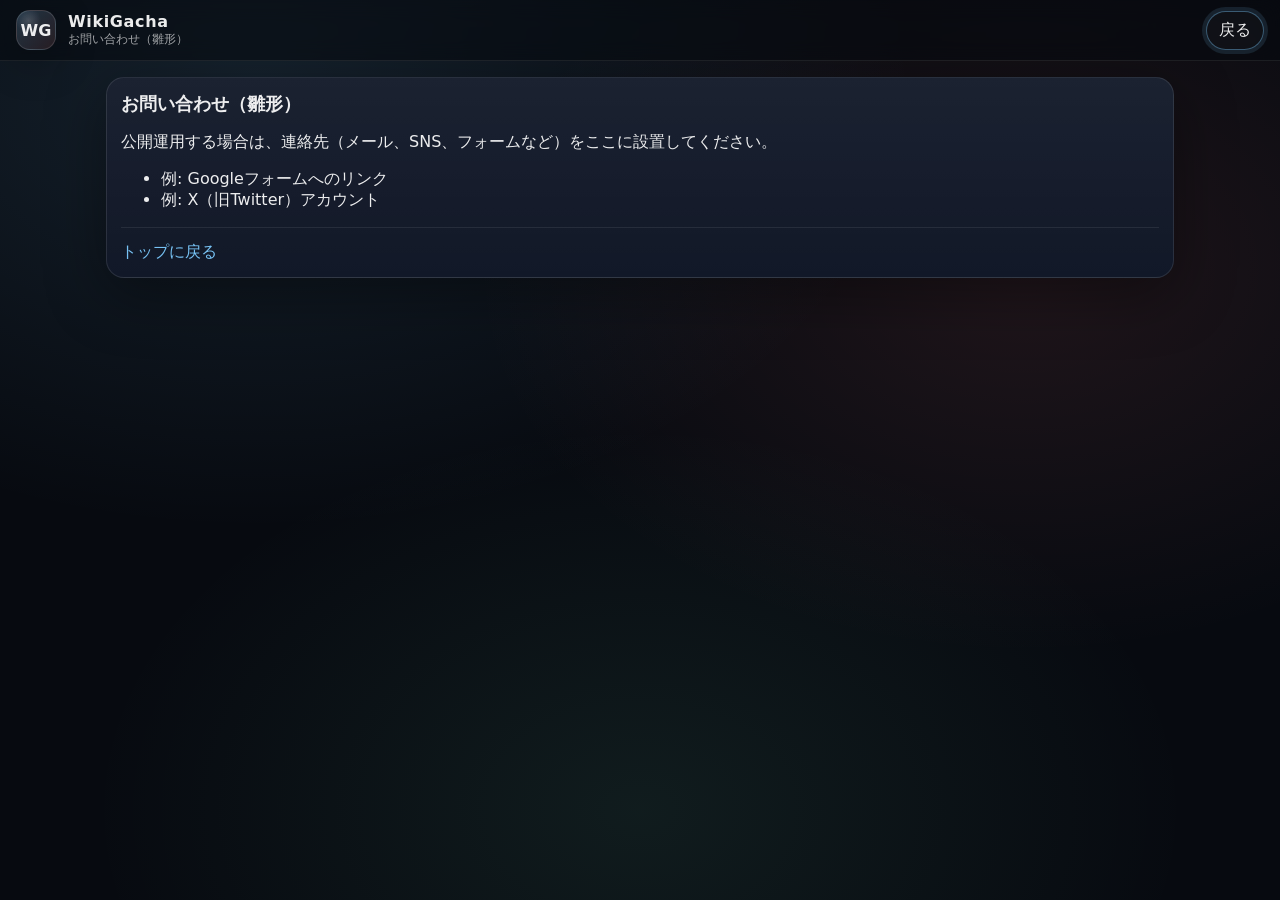
==== contact.html @ b4442e80 "Add files via upload" ====
<!doctype html>
<html lang="ja">
<head>
  <meta charset="utf-8" />
  <meta name="viewport" content="width=device-width, initial-scale=1" />
  <title>お問い合わせ（雛形） | WikiGacha</title>
  <link rel="stylesheet" href="styles.css" />
</head>
<body>
  <header class="topbar">
    <div class="brand">
      <div class="brand__mark" aria-hidden="true">WG</div>
      <div class="brand__text">
        <div class="brand__title">WikiGacha</div>
        <div class="brand__sub">お問い合わせ（雛形）</div>
      </div>
    </div>
    <nav class="tabs">
      <a class="tab is-active" href="index.html">戻る</a>
    </nav>
  </header>

  <main class="wrap">
    <section class="card">
      <h2>お問い合わせ（雛形）</h2>
      <p>公開運用する場合は、連絡先（メール、SNS、フォームなど）をここに設置してください。</p>
      <ul>
        <li>例: Googleフォームへのリンク</li>
        <li>例: X（旧Twitter）アカウント</li>
      </ul>
      <hr class="sep" />
      <a href="index.html">トップに戻る</a>
    </section>
  </main>
</body>
</html>
---- styles.css ----
/* WikiGacha sample — original implementation
   Design goal: lightweight, GitHub Pages ready, no external build steps */

:root{
  --bg:#070A10;
  --card:#0F1626;
  --card2:#0C1220;
  --border:rgba(255,255,255,.12);
  --text:rgba(255,255,255,.92);
  --muted:rgba(255,255,255,.62);
  --accent:rgba(124,203,255,.95);
  --good:rgba(126, 240, 192, .95);
  --warn:rgba(255, 204, 124, .95);
  --bad:rgba(255, 124, 124, .95);
  --shadow:0 16px 60px rgba(0,0,0,.38);
  --r:18px;
  --mono: ui-monospace, SFMono-Regular, Menlo, Monaco, Consolas, "Liberation Mono", "Courier New", monospace;
}

*{box-sizing:border-box}
html,body{height:100%}
body{
  margin:0;
  font-family: system-ui, -apple-system, Segoe UI, Roboto, Helvetica, Arial, "Noto Sans JP", "Hiragino Kaku Gothic ProN", Meiryo, sans-serif;
  color:var(--text);
  background:
    radial-gradient(1200px 800px at 20% 10%, rgba(124,203,255,.12), transparent 55%),
    radial-gradient(1000px 700px at 80% 30%, rgba(255,124,124,.10), transparent 55%),
    radial-gradient(1000px 700px at 50% 90%, rgba(126,240,192,.08), transparent 55%),
    var(--bg);
}

a{color:var(--accent); text-decoration:none}
a:hover{text-decoration:underline}

.wrap{max-width:1100px; margin:0 auto; padding:16px 16px 40px}
.topbar{
  position:sticky; top:0; z-index:10;
  display:flex; gap:14px; align-items:center; justify-content:space-between;
  padding:10px 16px;
  backdrop-filter: blur(10px);
  background: rgba(7,10,16,.55);
  border-bottom: 1px solid rgba(255,255,255,.08);
}

.brand{display:flex; gap:12px; align-items:center; min-width:280px}
.brand__mark{
  width:40px; height:40px; border-radius:14px;
  display:grid; place-items:center;
  font-weight:800;
  border:1px solid rgba(255,255,255,.14);
  background:
    radial-gradient(60% 60% at 30% 25%, rgba(255,255,255,.16), transparent 55%),
    linear-gradient(135deg, rgba(124,203,255,.20), rgba(255,124,124,.12));
  box-shadow: 0 12px 40px rgba(0,0,0,.28);
}
.brand__title{font-weight:800; letter-spacing:.04em}
.brand__sub{font-size:12px; color:var(--muted)}

.tabs{display:flex; gap:8px; flex-wrap:wrap}
.tab{
  appearance:none; border:1px solid rgba(255,255,255,.14);
  background: rgba(255,255,255,.03);
  color:var(--text);
  padding:8px 12px;
  border-radius:999px;
  cursor:pointer;
}
.tab.is-active{
  border-color: rgba(124,203,255,.40);
  box-shadow: 0 0 0 4px rgba(124,203,255,.12);
}

.grid2{display:grid; grid-template-columns: 1fr 1fr; gap:14px}
@media (max-width: 860px){ .grid2{grid-template-columns:1fr} .brand{min-width:unset} }

.card{
  background: linear-gradient(180deg, rgba(255,255,255,.05), transparent 120%), var(--card);
  border:1px solid rgba(255,255,255,.10);
  border-radius: var(--r);
  box-shadow: var(--shadow);
  padding:14px;
}

h2,h3{margin:0 0 10px}
h2{font-size:18px}
h3{font-size:15px; color:rgba(255,255,255,.86)}
.small{font-size:12px}
.muted{color:var(--muted)}
.sep{border:0; border-top:1px solid rgba(255,255,255,.08); margin:14px 0}

.row{display:flex; gap:10px; flex-wrap:wrap; align-items:center}
.row--between{justify-content:space-between}

.btn{
  border:1px solid rgba(255,255,255,.14);
  background: rgba(255,255,255,.03);
  color:var(--text);
  padding:10px 12px;
  border-radius: 14px;
  cursor:pointer;
}
.btn:disabled{opacity:.45; cursor:not-allowed}
.btn--primary{
  border-color: rgba(124,203,255,.35);
  box-shadow: 0 0 0 4px rgba(124,203,255,.12);
}

.input,.select{
  border:1px solid rgba(255,255,255,.14);
  background: rgba(255,255,255,.03);
  color:var(--text);
  padding:10px 12px;
  border-radius:14px;
}
.select{padding-right:34px}

.meter{padding:10px 12px; border:1px solid rgba(255,255,255,.10); border-radius:14px; background: var(--card2)}
.meter__row{display:flex; justify-content:space-between; gap:10px; align-items:baseline}
.meter__value{font-weight:800; font-family: var(--mono)}
.meter__sub{font-size:12px; color:var(--muted)}
.meter__bar{height:10px; border-radius:999px; background: rgba(255,255,255,.06); margin-top:10px; overflow:hidden}
.meter__fill{height:100%; background: rgba(124,203,255,.55)}

.meter--minor{margin-top:10px}

.packArea{display:grid; place-items:center; padding:16px 0}
.pack{
  width:min(360px, 100%);
  height:220px;
  border-radius: 22px;
  border:1px solid rgba(255,255,255,.14);
  background:
    radial-gradient(100% 80% at 30% 10%, rgba(255,255,255,.10), transparent 60%),
    linear-gradient(135deg, rgba(124,203,255,.18), rgba(255,124,124,.10)),
    rgba(255,255,255,.03);
  box-shadow: 0 18px 70px rgba(0,0,0,.40);
  position:relative;
  cursor:pointer;
  overflow:hidden;
  display:grid;
  place-items:center;
}
.pack__label{
  font-weight:800;
  font-family: var(--mono);
  letter-spacing:.06em;
  padding:10px 12px;
  border-radius: 999px;
  background: rgba(0,0,0,.25);
  border:1px solid rgba(255,255,255,.14);
}
.pack__shine{
  position:absolute; inset:-20%;
  background: linear-gradient(120deg, transparent, rgba(255,255,255,.14), transparent);
  transform: translateX(-35%) rotate(10deg);
  animation: shine 2.8s linear infinite;
}
@keyframes shine{
  0%{transform: translateX(-40%) rotate(10deg)}
  100%{transform: translateX(40%) rotate(10deg)}
}
.pack__art{
  position:absolute; bottom:-30px; right:-30px;
  width:220px; height:220px; border-radius:50%;
  background: radial-gradient(circle at 30% 30%, rgba(255,255,255,.12), transparent 60%);
  filter: blur(0.2px);
}
.pack:active{transform: translateY(1px)}

.missions{list-style:none; padding:0; margin:0; display:grid; gap:8px}
.mission{
  display:flex; justify-content:space-between; gap:10px; align-items:center;
  padding:10px 12px;
  border:1px solid rgba(255,255,255,.10);
  border-radius:14px;
  background: rgba(255,255,255,.02);
}
.mission__name{font-size:13px}
.mission__meta{display:flex; gap:10px; align-items:center; font-family: var(--mono); font-size:12px}
.badge{
  padding:4px 8px; border-radius:999px; border:1px solid rgba(255,255,255,.14);
  background: rgba(255,255,255,.03);
}
.badge.is-done{border-color: rgba(126,240,192,.35); box-shadow: 0 0 0 3px rgba(126,240,192,.10)}
.badge.is-claimable{border-color: rgba(255,204,124,.35); box-shadow: 0 0 0 3px rgba(255,204,124,.10)}
.claimBtn{
  padding:8px 10px; border-radius:12px;
  border:1px solid rgba(255,204,124,.35);
  background: rgba(255,204,124,.10);
  color: var(--text);
  cursor:pointer;
}

.empty{
  padding:14px;
  border-radius:14px;
  border:1px dashed rgba(255,255,255,.16);
  color: var(--muted);
  background: rgba(255,255,255,.02);
}

.zukanGrid{
  display:grid;
  grid-template-columns: repeat(4, minmax(0, 1fr));
  gap:10px;
  margin-top:12px;
}
@media (max-width: 980px){ .zukanGrid{grid-template-columns: repeat(3, 1fr)} }
@media (max-width: 680px){ .zukanGrid{grid-template-columns: repeat(2, 1fr)} }

.cardMini{
  border:1px solid rgba(255,255,255,.10);
  border-radius:16px;
  overflow:hidden;
  background: rgba(255,255,255,.02);
  cursor:pointer;
}
.cardMini__thumb{
  height:86px;
  background:
    radial-gradient(120px 80px at 20% 20%, rgba(255,255,255,.10), transparent 55%),
    linear-gradient(135deg, rgba(124,203,255,.14), rgba(255,124,124,.10));
}
.cardMini__body{padding:10px}
.cardMini__title{font-size:12px; line-height:1.3; max-height: 3.9em; overflow:hidden}
.cardMini__meta{display:flex; justify-content:space-between; margin-top:8px; font-size:11px; color:var(--muted); font-family: var(--mono)}
.rarity{
  font-weight:900;
  letter-spacing:.06em;
}
.r-N{color: rgba(255,255,255,.86)}
.r-R{color: rgba(124,203,255,.95)}
.r-SR{color: rgba(255,204,124,.95)}
.r-SSR{color: rgba(255,124,224,.95)}
.count{opacity:.85}

.deck{
  display:grid;
  grid-template-columns: repeat(3, minmax(0, 1fr));
  gap:10px;
  margin-top:10px;
}
@media (max-width: 860px){ .deck{grid-template-columns:1fr} }

.slot{
  min-height:110px;
  border-radius:16px;
  border:1px dashed rgba(255,255,255,.16);
  background: rgba(255,255,255,.02);
  padding:10px;
}
.slot.is-filled{border-style:solid; background: rgba(255,255,255,.03)}
.slot__title{font-size:12px; font-weight:800}
.slot__meta{font-size:11px; color:var(--muted); font-family: var(--mono); margin-top:8px}

.log{
  height:320px;
  overflow:auto;
  border-radius:16px;
  border:1px solid rgba(255,255,255,.10);
  background: rgba(0,0,0,.22);
  padding:10px;
  font-family: var(--mono);
  font-size:12px;
  line-height:1.5;
}
.log .line{padding:4px 0; border-bottom:1px solid rgba(255,255,255,.06)}
.log .line:last-child{border-bottom:0}
.log .good{color:var(--good)}
.log .warn{color:var(--warn)}
.log .bad{color:var(--bad)}

.footer{
  margin-top:14px;
  padding:14px 6px 0;
  color:var(--muted);
}
.links{display:flex; gap:12px; flex-wrap:wrap; margin-top:8px}
.links a{color:rgba(255,255,255,.72)}

.modal[hidden]{display:none}
.modal{
  position:fixed; inset:0; z-index:50;
}
.modal__backdrop{
  position:absolute; inset:0;
  background: rgba(0,0,0,.62);
}
.modal__panel{
  position:absolute; left:50%; top:50%;
  transform: translate(-50%, -50%);
  width:min(720px, calc(100% - 28px));
  max-height: calc(100% - 28px);
  overflow:auto;
  border-radius: 22px;
  border:1px solid rgba(255,255,255,.14);
  background: linear-gradient(180deg, rgba(255,255,255,.06), transparent 130%), var(--card);
  box-shadow: 0 26px 120px rgba(0,0,0,.55);
}
.modal__head{
  display:flex; justify-content:space-between; align-items:center; gap:10px;
  padding:12px 14px;
  border-bottom:1px solid rgba(255,255,255,.08);
}
.modal__title{font-weight:900}
.iconBtn{
  border:1px solid rgba(255,255,255,.14);
  background: rgba(255,255,255,.03);
  color:var(--text);
  border-radius:12px;
  padding:8px 10px;
  cursor:pointer;
}
.modal__body{padding:14px}
.modal__foot{
  display:flex; justify-content:flex-end; gap:10px; flex-wrap:wrap;
  padding:12px 14px;
  border-top:1px solid rgba(255,255,255,.08);
}

.bigCard{
  display:grid;
  grid-template-columns: 160px 1fr;
  gap:12px;
}
@media (max-width: 620px){ .bigCard{grid-template-columns:1fr} }
.bigCard__thumb{
  width:160px; height:160px; border-radius:18px;
  border:1px solid rgba(255,255,255,.10);
  overflow:hidden;
  background:
    radial-gradient(120px 80px at 20% 20%, rgba(255,255,255,.10), transparent 55%),
    linear-gradient(135deg, rgba(124,203,255,.14), rgba(255,124,124,.10));
}
.bigCard__thumb img{width:100%; height:100%; object-fit:cover; display:block}
.bigCard__info{min-width:0}
.bigCard__top{display:flex; justify-content:space-between; gap:10px; align-items:baseline}
.bigCard__name{font-weight:900; font-size:16px; line-height:1.2}
.bigCard__rar{font-family:var(--mono); font-weight:900}
.bigCard__desc{margin-top:10px; color:var(--muted); font-size:13px; line-height:1.6}
.stats{
  margin-top:12px;
  display:flex; gap:10px; flex-wrap:wrap;
  font-family: var(--mono);
  font-size:12px;
}
.stat{padding:8px 10px; border-radius:14px; border:1px solid rgba(255,255,255,.10); background: rgba(255,255,255,.02)}

.toast{
  position:fixed;
  left:50%;
  bottom:18px;
  transform: translateX(-50%);
  background: rgba(0,0,0,.62);
  border:1px solid rgba(255,255,255,.14);
  padding:10px 12px;
  border-radius: 14px;
  box-shadow: 0 12px 50px rgba(0,0,0,.55);
  color: rgba(255,255,255,.9);
  font-size: 13px;
  opacity:0;
  pointer-events:none;
  transition: opacity .18s ease;
}
.toast.is-show{opacity:1}
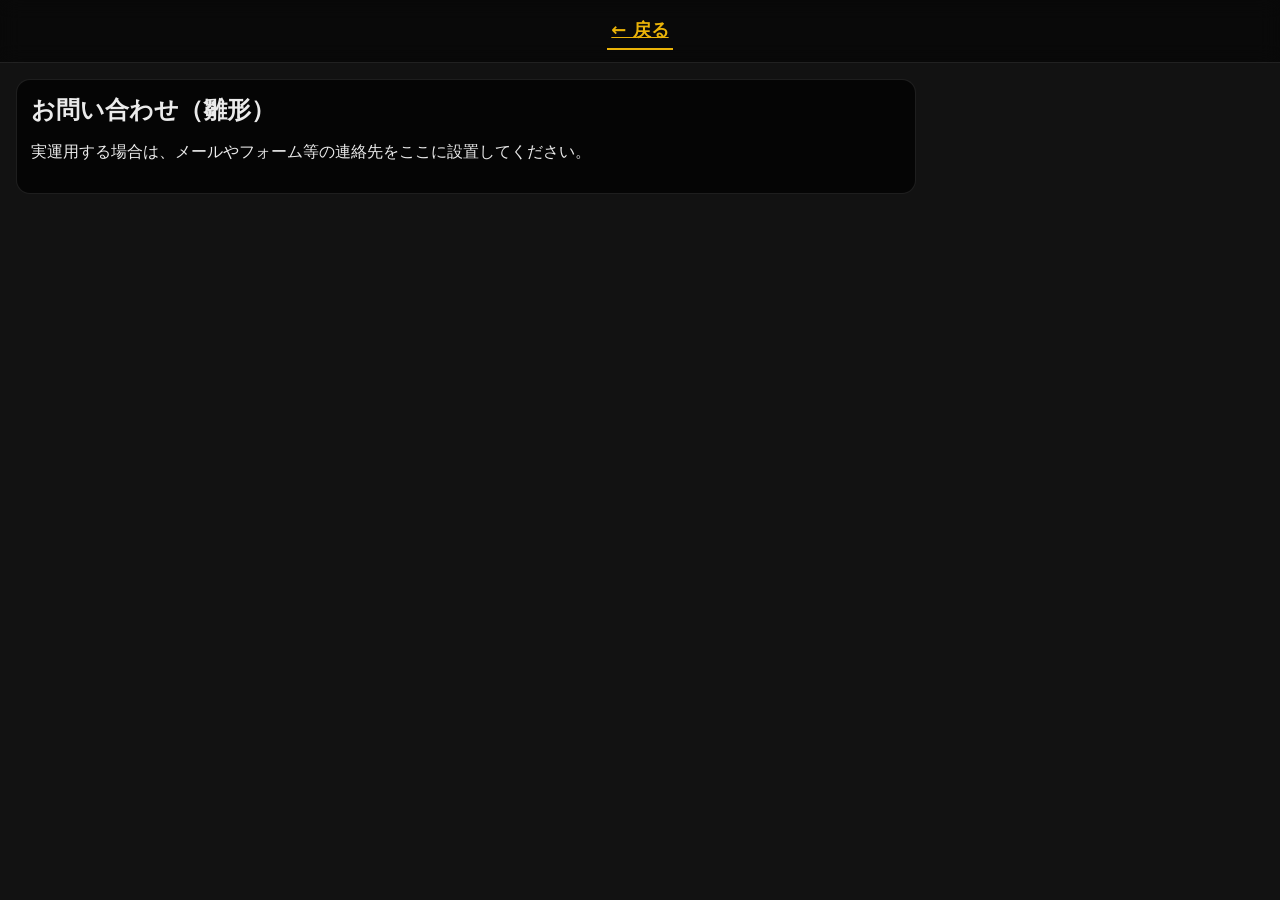
==== commit 62fd2164: "Add files via upload" ====
--- a/contact.html
+++ b/contact.html
@@ -7,30 +7,14 @@
   <link rel="stylesheet" href="styles.css" />
 </head>
 <body>
-  <header class="topbar">
-    <div class="brand">
-      <div class="brand__mark" aria-hidden="true">WG</div>
-      <div class="brand__text">
-        <div class="brand__title">WikiGacha</div>
-        <div class="brand__sub">お問い合わせ（雛形）</div>
-      </div>
+  <main class="app">
+    <nav class="nav"><a class="navTab is-active" href="index.html">← 戻る</a></nav>
+    <div class="pad">
+      <section class="panel panel--wide">
+        <h2 style="margin:0 0 10px">お問い合わせ（雛形）</h2>
+        <p>実運用する場合は、メールやフォーム等の連絡先をここに設置してください。</p>
+      </section>
     </div>
-    <nav class="tabs">
-      <a class="tab is-active" href="index.html">戻る</a>
-    </nav>
-  </header>
-
-  <main class="wrap">
-    <section class="card">
-      <h2>お問い合わせ（雛形）</h2>
-      <p>公開運用する場合は、連絡先（メール、SNS、フォームなど）をここに設置してください。</p>
-      <ul>
-        <li>例: Googleフォームへのリンク</li>
-        <li>例: X（旧Twitter）アカウント</li>
-      </ul>
-      <hr class="sep" />
-      <a href="index.html">トップに戻る</a>
-    </section>
   </main>
 </body>
 </html>
--- a/styles.css
+++ b/styles.css
@@ -1,366 +1,301 @@
-/* WikiGacha sample — original implementation
-   Design goal: lightweight, GitHub Pages ready, no external build steps */
+/* WikiGacha v2 — original CSS with a dark sticky-nav + yellow accent vibe (not copied). */
 
 :root{
-  --bg:#070A10;
-  --card:#0F1626;
-  --card2:#0C1220;
-  --border:rgba(255,255,255,.12);
-  --text:rgba(255,255,255,.92);
-  --muted:rgba(255,255,255,.62);
-  --accent:rgba(124,203,255,.95);
-  --good:rgba(126, 240, 192, .95);
-  --warn:rgba(255, 204, 124, .95);
-  --bad:rgba(255, 124, 124, .95);
-  --shadow:0 16px 60px rgba(0,0,0,.38);
-  --r:18px;
+  --bg:#121212;
+  --panel: rgba(0,0,0,.70);
+  --line: rgba(255,255,255,.12);
+  --txt: rgba(255,255,255,.92);
+  --muted2: rgba(255,255,255,.40);
+  --yellow: #eab308;
+  --amber: rgba(252,211,77,.92);
+  --blue: rgba(147,197,253,.95);
   --mono: ui-monospace, SFMono-Regular, Menlo, Monaco, Consolas, "Liberation Mono", "Courier New", monospace;
+
+  --c:#ffffff;
+  --uc:#cfcfcf;
+  --r:#34d399;
+  --sr:#60a5fa;
+  --ssr:#fb7185;
+  --ur:#f59e0b;
+  --lr:#facc15;
 }
 
 *{box-sizing:border-box}
 html,body{height:100%}
 body{
   margin:0;
+  background: var(--bg);
+  color: var(--txt);
   font-family: system-ui, -apple-system, Segoe UI, Roboto, Helvetica, Arial, "Noto Sans JP", "Hiragino Kaku Gothic ProN", Meiryo, sans-serif;
-  color:var(--text);
-  background:
-    radial-gradient(1200px 800px at 20% 10%, rgba(124,203,255,.12), transparent 55%),
-    radial-gradient(1000px 700px at 80% 30%, rgba(255,124,124,.10), transparent 55%),
-    radial-gradient(1000px 700px at 50% 90%, rgba(126,240,192,.08), transparent 55%),
-    var(--bg);
-}
-
-a{color:var(--accent); text-decoration:none}
-a:hover{text-decoration:underline}
-
-.wrap{max-width:1100px; margin:0 auto; padding:16px 16px 40px}
-.topbar{
-  position:sticky; top:0; z-index:10;
-  display:flex; gap:14px; align-items:center; justify-content:space-between;
-  padding:10px 16px;
+}
+a{color: var(--blue); text-decoration: underline}
+a:hover{opacity:.9}
+
+.app{min-height:100vh}
+.pad{padding:16px 16px 80px}
+
+.nav{
+  position: sticky;
+  top: 0;
+  z-index: 50;
+  display:flex;
+  align-items:center;
+  justify-content:center;
+  gap: 14px;
+  padding: 12px 12px;
+  border-bottom: 1px solid rgba(255,255,255,.10);
+  background: rgba(0,0,0,.50);
   backdrop-filter: blur(10px);
-  background: rgba(7,10,16,.55);
-  border-bottom: 1px solid rgba(255,255,255,.08);
-}
-
-.brand{display:flex; gap:12px; align-items:center; min-width:280px}
-.brand__mark{
-  width:40px; height:40px; border-radius:14px;
+}
+.navIcon{
+  appearance:none;
+  border:0;
+  background: transparent;
+  color: var(--txt);
+  cursor:pointer;
+  font-size: 22px;
+  line-height: 1;
+  transition: transform .15s ease;
+}
+.navIcon:hover{transform: scale(1.12)}
+.navIcon--left{position:absolute; left:12px;}
+.navRight{position:absolute; right:12px; display:flex; align-items:center; gap:10px;}
+.navInfo{
+  width: 32px; height: 32px;
+  border-radius: 999px;
+  border: 1px solid rgba(255,255,255,.22);
+  background: transparent;
+  color: rgba(255,255,255,.70);
+  cursor:pointer;
   display:grid; place-items:center;
-  font-weight:800;
-  border:1px solid rgba(255,255,255,.14);
-  background:
-    radial-gradient(60% 60% at 30% 25%, rgba(255,255,255,.16), transparent 55%),
-    linear-gradient(135deg, rgba(124,203,255,.20), rgba(255,124,124,.12));
-  box-shadow: 0 12px 40px rgba(0,0,0,.28);
-}
-.brand__title{font-weight:800; letter-spacing:.04em}
-.brand__sub{font-size:12px; color:var(--muted)}
-
-.tabs{display:flex; gap:8px; flex-wrap:wrap}
-.tab{
-  appearance:none; border:1px solid rgba(255,255,255,.14);
+  font-weight: 800;
+  transition: border-color .15s ease, color .15s ease;
+}
+.navInfo:hover{border-color: rgba(255,255,255,.65); color: rgba(255,255,255,.92)}
+
+.navTabs{display:flex; gap: 16px}
+.navTab{
+  appearance:none;
+  border: 0;
+  background: transparent;
+  cursor:pointer;
+  font-weight: 900;
+  font-size: 18px;
+  color: rgba(255,255,255,.55);
+  padding: 6px 4px;
+  transition: color .15s ease;
+}
+.navTab:hover{color: rgba(255,255,255,.92)}
+.navTab.is-active{color: var(--yellow); border-bottom: 2px solid var(--yellow);}
+
+.stage{
+  min-height: 620px;
+  width: 100%;
+  display:flex;
+  flex-direction: column;
+  align-items:center;
+  justify-content:flex-start;
+  gap: 18px;
+  perspective: 1000px;
+}
+
+.hud{text-align:center; min-height: 74px;}
+.hudBadge{
+  display:inline-block;
+  padding: 9px 20px;
+  border-radius: 999px;
+  border: 1px solid var(--yellow);
+  background: rgba(0,0,0,.80);
+  color: var(--yellow);
+  font-family: var(--mono);
+  font-weight: 900;
+  letter-spacing: .20em;
+  box-shadow: 0 0 15px rgba(234,179,8,.35);
+}
+.hudNum{color: rgba(255,255,255,.92); letter-spacing: 0; font-size: 18px;}
+.hudSub{margin: 8px 0 0; font-size: 12px; color: var(--muted2);}
+.hudGold{margin: 6px 0 0; font-size: 12px; color: var(--amber); font-weight: 800;}
+
+.packWrap{
+  position: relative;
+  width: 320px;
+  height: 480px;
+  border:0;
+  padding:0;
+  background: transparent;
+  cursor:pointer;
+  transition: transform .18s ease;
+}
+@media (max-width: 420px){ .packWrap{width: 270px; height: 410px;} }
+.packWrap:hover{transform: scale(1.04)}
+.packWrap:active{transform: scale(.96)}
+.packShadow{position:absolute; inset: 0; filter: drop-shadow(0 30px 90px rgba(0,0,0,.65));}
+.packImg{width:100%; height:100%; object-fit: contain; display:block;}
+.packTap{
+  position:absolute; left:0; right:0; bottom: -44px;
+  text-align:center; font-weight: 900; font-size: 18px;
+  color: rgba(255,255,255,.95);
+  text-shadow: 0 2px 16px rgba(0,0,0,.55);
+  animation: pulse 1.4s ease-in-out infinite;
+}
+@keyframes pulse{0%,100%{opacity: .75} 50%{opacity: 1}}
+
+.panel{
+  width: min(520px, 100%);
+  border-radius: 14px;
+  border: 1px solid rgba(255,255,255,.10);
+  background: rgba(0,0,0,.70);
+  padding: 14px;
+}
+.panel--wide{width: min(900px, 100%)}
+.panelTitle{margin:0 0 10px; font-size: 13px; font-weight: 900; color: var(--yellow);}
+.panelFoot{margin: 10px 0 0; font-size: 12px; color: rgba(255,255,255,.45);}
+.panelRow{display:flex; align-items:center; justify-content:space-between; gap: 10px; flex-wrap: wrap;}
+.panelBtns{display:flex; gap:10px; flex-wrap:wrap}
+
+.btn{
+  border: 1px solid rgba(255,255,255,.18);
+  background: rgba(255,255,255,.04);
+  color: rgba(255,255,255,.90);
+  padding: 9px 12px;
+  border-radius: 12px;
+  cursor:pointer;
+  font-weight: 800;
+  font-size: 12px;
+}
+.btn:hover{border-color: rgba(255,255,255,.30)}
+.btn:disabled{opacity:.45; cursor:not-allowed}
+.btn--pri{border-color: rgba(234,179,8,.38); box-shadow: 0 0 0 3px rgba(234,179,8,.12);}
+
+.input,.select{
+  border: 1px solid rgba(255,255,255,.18);
+  background: rgba(0,0,0,.40);
+  color: rgba(255,255,255,.92);
+  padding: 10px 12px;
+  border-radius: 12px;
+}
+.select{padding-right: 36px}
+
+.missionList{list-style:none; padding:0; margin:0; display:grid; gap: 8px}
+.missionItem{display:flex; align-items:center; justify-content:space-between; gap: 10px; padding: 8px 6px; font-size: 14px; color: rgba(255,255,255,.80);}
+.missionMeta{display:flex; gap: 10px; align-items:center; font-family: var(--mono); font-size: 12px; color: rgba(255,255,255,.55);}
+.claimBtn{
+  border: 1px solid rgba(234,179,8,.35);
+  background: rgba(234,179,8,.10);
+  color: rgba(255,255,255,.92);
+  padding: 7px 10px;
+  border-radius: 10px;
+  cursor:pointer;
+  font-weight: 900;
+  font-size: 12px;
+}
+.claimBtn:hover{background: rgba(234,179,8,.14)}
+
+.empty{
+  padding: 14px;
+  border-radius: 12px;
+  border: 1px dashed rgba(255,255,255,.18);
+  color: rgba(255,255,255,.55);
+  background: rgba(0,0,0,.28);
+}
+.hintLine{margin-top: 10px; font-size: 12px; color: rgba(255,255,255,.45);}
+
+.reveal{display:grid; grid-template-columns: 1.1fr .9fr; gap: 12px;}
+@media (max-width: 860px){ .reveal{grid-template-columns:1fr} }
+.revealGrid{display:grid; grid-template-columns: repeat(2, minmax(0, 1fr)); gap: 10px;}
+@media (max-width: 520px){ .revealGrid{grid-template-columns:1fr} }
+.rCard{
+  border-radius: 14px;
+  border: 1px solid rgba(255,255,255,.10);
   background: rgba(255,255,255,.03);
-  color:var(--text);
-  padding:8px 12px;
-  border-radius:999px;
-  cursor:pointer;
-}
-.tab.is-active{
-  border-color: rgba(124,203,255,.40);
-  box-shadow: 0 0 0 4px rgba(124,203,255,.12);
-}
-
-.grid2{display:grid; grid-template-columns: 1fr 1fr; gap:14px}
-@media (max-width: 860px){ .grid2{grid-template-columns:1fr} .brand{min-width:unset} }
-
-.card{
-  background: linear-gradient(180deg, rgba(255,255,255,.05), transparent 120%), var(--card);
-  border:1px solid rgba(255,255,255,.10);
-  border-radius: var(--r);
-  box-shadow: var(--shadow);
-  padding:14px;
-}
-
-h2,h3{margin:0 0 10px}
-h2{font-size:18px}
-h3{font-size:15px; color:rgba(255,255,255,.86)}
-.small{font-size:12px}
-.muted{color:var(--muted)}
-.sep{border:0; border-top:1px solid rgba(255,255,255,.08); margin:14px 0}
-
-.row{display:flex; gap:10px; flex-wrap:wrap; align-items:center}
-.row--between{justify-content:space-between}
-
-.btn{
-  border:1px solid rgba(255,255,255,.14);
-  background: rgba(255,255,255,.03);
-  color:var(--text);
-  padding:10px 12px;
-  border-radius: 14px;
-  cursor:pointer;
-}
-.btn:disabled{opacity:.45; cursor:not-allowed}
-.btn--primary{
-  border-color: rgba(124,203,255,.35);
-  box-shadow: 0 0 0 4px rgba(124,203,255,.12);
-}
-
-.input,.select{
-  border:1px solid rgba(255,255,255,.14);
-  background: rgba(255,255,255,.03);
-  color:var(--text);
-  padding:10px 12px;
-  border-radius:14px;
-}
-.select{padding-right:34px}
-
-.meter{padding:10px 12px; border:1px solid rgba(255,255,255,.10); border-radius:14px; background: var(--card2)}
-.meter__row{display:flex; justify-content:space-between; gap:10px; align-items:baseline}
-.meter__value{font-weight:800; font-family: var(--mono)}
-.meter__sub{font-size:12px; color:var(--muted)}
-.meter__bar{height:10px; border-radius:999px; background: rgba(255,255,255,.06); margin-top:10px; overflow:hidden}
-.meter__fill{height:100%; background: rgba(124,203,255,.55)}
-
-.meter--minor{margin-top:10px}
-
-.packArea{display:grid; place-items:center; padding:16px 0}
-.pack{
-  width:min(360px, 100%);
-  height:220px;
-  border-radius: 22px;
-  border:1px solid rgba(255,255,255,.14);
-  background:
-    radial-gradient(100% 80% at 30% 10%, rgba(255,255,255,.10), transparent 60%),
-    linear-gradient(135deg, rgba(124,203,255,.18), rgba(255,124,124,.10)),
-    rgba(255,255,255,.03);
-  box-shadow: 0 18px 70px rgba(0,0,0,.40);
-  position:relative;
-  cursor:pointer;
   overflow:hidden;
-  display:grid;
-  place-items:center;
-}
-.pack__label{
-  font-weight:800;
-  font-family: var(--mono);
-  letter-spacing:.06em;
-  padding:10px 12px;
-  border-radius: 999px;
-  background: rgba(0,0,0,.25);
-  border:1px solid rgba(255,255,255,.14);
-}
-.pack__shine{
-  position:absolute; inset:-20%;
-  background: linear-gradient(120deg, transparent, rgba(255,255,255,.14), transparent);
-  transform: translateX(-35%) rotate(10deg);
-  animation: shine 2.8s linear infinite;
-}
-@keyframes shine{
-  0%{transform: translateX(-40%) rotate(10deg)}
-  100%{transform: translateX(40%) rotate(10deg)}
-}
-.pack__art{
-  position:absolute; bottom:-30px; right:-30px;
-  width:220px; height:220px; border-radius:50%;
-  background: radial-gradient(circle at 30% 30%, rgba(255,255,255,.12), transparent 60%);
-  filter: blur(0.2px);
-}
-.pack:active{transform: translateY(1px)}
-
-.missions{list-style:none; padding:0; margin:0; display:grid; gap:8px}
-.mission{
-  display:flex; justify-content:space-between; gap:10px; align-items:center;
-  padding:10px 12px;
-  border:1px solid rgba(255,255,255,.10);
-  border-radius:14px;
-  background: rgba(255,255,255,.02);
-}
-.mission__name{font-size:13px}
-.mission__meta{display:flex; gap:10px; align-items:center; font-family: var(--mono); font-size:12px}
-.badge{
-  padding:4px 8px; border-radius:999px; border:1px solid rgba(255,255,255,.14);
-  background: rgba(255,255,255,.03);
-}
-.badge.is-done{border-color: rgba(126,240,192,.35); box-shadow: 0 0 0 3px rgba(126,240,192,.10)}
-.badge.is-claimable{border-color: rgba(255,204,124,.35); box-shadow: 0 0 0 3px rgba(255,204,124,.10)}
-.claimBtn{
-  padding:8px 10px; border-radius:12px;
-  border:1px solid rgba(255,204,124,.35);
-  background: rgba(255,204,124,.10);
-  color: var(--text);
-  cursor:pointer;
-}
-
-.empty{
-  padding:14px;
-  border-radius:14px;
-  border:1px dashed rgba(255,255,255,.16);
-  color: var(--muted);
-  background: rgba(255,255,255,.02);
-}
-
-.zukanGrid{
-  display:grid;
-  grid-template-columns: repeat(4, minmax(0, 1fr));
-  gap:10px;
-  margin-top:12px;
-}
-@media (max-width: 980px){ .zukanGrid{grid-template-columns: repeat(3, 1fr)} }
-@media (max-width: 680px){ .zukanGrid{grid-template-columns: repeat(2, 1fr)} }
-
-.cardMini{
-  border:1px solid rgba(255,255,255,.10);
-  border-radius:16px;
+  cursor:pointer;
+  transition: transform .14s ease, border-color .14s ease;
+}
+.rCard:hover{transform: translateY(-2px); border-color: rgba(255,255,255,.20)}
+.rCard__thumb{height: 86px; background: linear-gradient(135deg, rgba(255,255,255,.08), rgba(255,255,255,.02));}
+.rCard__body{padding: 10px}
+.rCard__title{font-weight: 900; font-size: 12px; line-height:1.3; max-height: 3.9em; overflow:hidden}
+.rCard__meta{margin-top: 8px; display:flex; justify-content:space-between; font-family: var(--mono); font-size: 12px; color: rgba(255,255,255,.60)}
+.rCard__stats{margin-top: 6px; font-family: var(--mono); font-size: 11px; color: rgba(255,255,255,.45)}
+.rarity{font-family: var(--mono); font-weight: 900; letter-spacing: .08em;}
+.r-C{color: var(--c)} .r-UC{color: var(--uc)} .r-R{color: var(--r)} .r-SR{color: var(--sr)} .r-SSR{color: var(--ssr)} .r-UR{color: var(--ur)} .r-LR{color: var(--lr)}
+
+.revealDetail{border-radius: 14px; border: 1px solid rgba(255,255,255,.10); background: rgba(0,0,0,.20); padding: 12px; min-height: 220px;}
+.bigCard{display:grid; grid-template-columns: 160px 1fr; gap: 12px;}
+@media (max-width: 620px){ .bigCard{grid-template-columns:1fr} }
+.bigCard__thumb{
+  width:160px; height:160px; border-radius: 14px;
+  border: 1px solid rgba(255,255,255,.10);
   overflow:hidden;
-  background: rgba(255,255,255,.02);
-  cursor:pointer;
-}
-.cardMini__thumb{
-  height:86px;
-  background:
-    radial-gradient(120px 80px at 20% 20%, rgba(255,255,255,.10), transparent 55%),
-    linear-gradient(135deg, rgba(124,203,255,.14), rgba(255,124,124,.10));
-}
-.cardMini__body{padding:10px}
-.cardMini__title{font-size:12px; line-height:1.3; max-height: 3.9em; overflow:hidden}
-.cardMini__meta{display:flex; justify-content:space-between; margin-top:8px; font-size:11px; color:var(--muted); font-family: var(--mono)}
-.rarity{
-  font-weight:900;
-  letter-spacing:.06em;
-}
-.r-N{color: rgba(255,255,255,.86)}
-.r-R{color: rgba(124,203,255,.95)}
-.r-SR{color: rgba(255,204,124,.95)}
-.r-SSR{color: rgba(255,124,224,.95)}
-.count{opacity:.85}
-
-.deck{
-  display:grid;
-  grid-template-columns: repeat(3, minmax(0, 1fr));
-  gap:10px;
-  margin-top:10px;
-}
+  background: linear-gradient(135deg, rgba(255,255,255,.08), rgba(255,255,255,.02));
+}
+.bigCard__thumb img{width:100%; height:100%; object-fit:cover; display:block}
+.bigCard__name{font-weight: 1000; font-size: 16px; line-height:1.2}
+.bigCard__desc{margin-top: 10px; color: rgba(255,255,255,.65); font-size: 13px; line-height:1.6}
+.stats{margin-top: 10px; display:flex; gap: 10px; flex-wrap:wrap; font-family: var(--mono); font-size: 12px}
+.stat{padding: 7px 10px; border-radius: 12px; border:1px solid rgba(255,255,255,.10); background: rgba(255,255,255,.02)}
+.bigCard__link{margin-top: 10px; font-size: 12px; color: rgba(255,255,255,.45)}
+
+.zukanWrap{max-width: 1100px; margin: 0 auto}
+.zukanHead{display:flex; align-items:flex-end; justify-content:space-between; gap: 12px; flex-wrap:wrap}
+.zTitle{margin:0; font-size: 20px}
+.zControls{display:flex; gap: 10px; flex-wrap:wrap}
+.zHint{margin-top: 8px; font-size: 12px; color: rgba(255,255,255,.45)}
+.zGrid{display:grid; grid-template-columns: repeat(4, minmax(0, 1fr)); gap: 10px; margin-top: 12px;}
+@media (max-width: 980px){ .zGrid{grid-template-columns: repeat(3, 1fr)} }
+@media (max-width: 680px){ .zGrid{grid-template-columns: repeat(2, 1fr)} }
+
+.zMini{border-radius: 14px; border: 1px solid rgba(255,255,255,.10); background: rgba(255,255,255,.03); overflow:hidden; cursor:pointer;}
+.zMini__thumb{height: 80px; background: linear-gradient(135deg, rgba(255,255,255,.08), rgba(255,255,255,.02))}
+.zMini__body{padding: 10px}
+.zMini__title{font-size: 12px; line-height:1.3; max-height: 3.9em; overflow:hidden; font-weight: 900}
+.zMini__meta{display:flex; justify-content:space-between; margin-top: 8px; font-family: var(--mono); font-size: 12px; color: rgba(255,255,255,.60)}
+
+.deck{display:grid; grid-template-columns: repeat(3, minmax(0, 1fr)); gap: 10px; margin-top: 10px;}
 @media (max-width: 860px){ .deck{grid-template-columns:1fr} }
-
-.slot{
-  min-height:110px;
-  border-radius:16px;
-  border:1px dashed rgba(255,255,255,.16);
-  background: rgba(255,255,255,.02);
-  padding:10px;
-}
-.slot.is-filled{border-style:solid; background: rgba(255,255,255,.03)}
-.slot__title{font-size:12px; font-weight:800}
-.slot__meta{font-size:11px; color:var(--muted); font-family: var(--mono); margin-top:8px}
-
-.log{
-  height:320px;
-  overflow:auto;
-  border-radius:16px;
-  border:1px solid rgba(255,255,255,.10);
-  background: rgba(0,0,0,.22);
-  padding:10px;
-  font-family: var(--mono);
-  font-size:12px;
-  line-height:1.5;
-}
-.log .line{padding:4px 0; border-bottom:1px solid rgba(255,255,255,.06)}
-.log .line:last-child{border-bottom:0}
-.log .good{color:var(--good)}
-.log .warn{color:var(--warn)}
-.log .bad{color:var(--bad)}
-
-.footer{
-  margin-top:14px;
-  padding:14px 6px 0;
-  color:var(--muted);
-}
-.links{display:flex; gap:12px; flex-wrap:wrap; margin-top:8px}
-.links a{color:rgba(255,255,255,.72)}
+.slot{min-height: 110px; border-radius: 14px; border: 1px dashed rgba(255,255,255,.18); background: rgba(0,0,0,.18); padding: 10px;}
+.slot.is-filled{border-style: solid; background: rgba(255,255,255,.03)}
+.slot__title{font-size: 12px; font-weight: 900}
+.slot__meta{margin-top: 8px; font-family: var(--mono); font-size: 12px; color: rgba(255,255,255,.55)}
+
+.battleGrid{max-width: 1100px; margin: 0 auto; display:grid; gap: 12px}
+.log{height: 320px; overflow:auto; border-radius: 14px; border: 1px solid rgba(255,255,255,.10); background: rgba(0,0,0,.22); padding: 10px; font-family: var(--mono); font-size: 12px; line-height: 1.5;}
+.log .line{padding: 4px 0; border-bottom: 1px solid rgba(255,255,255,.06)}
+.log .line:last-child{border-bottom: 0}
+.log .good{color: rgba(52,211,153,.95)} .log .warn{color: rgba(252,211,77,.95)} .log .bad{color: rgba(248,113,113,.95)}
+
+.foot{padding: 18px 0 0; text-align:center}
+.footMsg{margin: 0 0 10px; padding: 0 14px; font-size: 11px; color: rgba(255,255,255,.50); line-height: 1.6;}
+.footLinks{display:flex; gap: 10px; justify-content:center; flex-wrap:wrap; font-size: 11px; color: rgba(255,255,255,.35)}
+.footLinks span{color: rgba(255,255,255,.20)}
+.footLinks a{color: rgba(255,255,255,.55); text-decoration: none}
+.footLinks a:hover{text-decoration: underline}
 
 .modal[hidden]{display:none}
-.modal{
-  position:fixed; inset:0; z-index:50;
-}
-.modal__backdrop{
-  position:absolute; inset:0;
-  background: rgba(0,0,0,.62);
-}
+.modal{position:fixed; inset:0; z-index:100}
+.modal__backdrop{position:absolute; inset:0; background: rgba(0,0,0,.68)}
 .modal__panel{
   position:absolute; left:50%; top:50%;
-  transform: translate(-50%, -50%);
-  width:min(720px, calc(100% - 28px));
+  transform: translate(-50%,-50%);
+  width: min(980px, calc(100% - 28px));
   max-height: calc(100% - 28px);
   overflow:auto;
-  border-radius: 22px;
-  border:1px solid rgba(255,255,255,.14);
-  background: linear-gradient(180deg, rgba(255,255,255,.06), transparent 130%), var(--card);
-  box-shadow: 0 26px 120px rgba(0,0,0,.55);
-}
-.modal__head{
-  display:flex; justify-content:space-between; align-items:center; gap:10px;
-  padding:12px 14px;
-  border-bottom:1px solid rgba(255,255,255,.08);
-}
-.modal__title{font-weight:900}
-.iconBtn{
-  border:1px solid rgba(255,255,255,.14);
-  background: rgba(255,255,255,.03);
-  color:var(--text);
-  border-radius:12px;
-  padding:8px 10px;
-  cursor:pointer;
-}
-.modal__body{padding:14px}
-.modal__foot{
-  display:flex; justify-content:flex-end; gap:10px; flex-wrap:wrap;
-  padding:12px 14px;
-  border-top:1px solid rgba(255,255,255,.08);
-}
-
-.bigCard{
-  display:grid;
-  grid-template-columns: 160px 1fr;
-  gap:12px;
-}
-@media (max-width: 620px){ .bigCard{grid-template-columns:1fr} }
-.bigCard__thumb{
-  width:160px; height:160px; border-radius:18px;
-  border:1px solid rgba(255,255,255,.10);
-  overflow:hidden;
-  background:
-    radial-gradient(120px 80px at 20% 20%, rgba(255,255,255,.10), transparent 55%),
-    linear-gradient(135deg, rgba(124,203,255,.14), rgba(255,124,124,.10));
-}
-.bigCard__thumb img{width:100%; height:100%; object-fit:cover; display:block}
-.bigCard__info{min-width:0}
-.bigCard__top{display:flex; justify-content:space-between; gap:10px; align-items:baseline}
-.bigCard__name{font-weight:900; font-size:16px; line-height:1.2}
-.bigCard__rar{font-family:var(--mono); font-weight:900}
-.bigCard__desc{margin-top:10px; color:var(--muted); font-size:13px; line-height:1.6}
-.stats{
-  margin-top:12px;
-  display:flex; gap:10px; flex-wrap:wrap;
-  font-family: var(--mono);
-  font-size:12px;
-}
-.stat{padding:8px 10px; border-radius:14px; border:1px solid rgba(255,255,255,.10); background: rgba(255,255,255,.02)}
+  border-radius: 16px;
+  border: 1px solid rgba(255,255,255,.14);
+  background: rgba(18,18,18,.96);
+}
+.modal__head{display:flex; justify-content:space-between; align-items:center; gap:10px; padding: 12px 14px; border-bottom: 1px solid rgba(255,255,255,.08)}
+.modal__title{font-weight: 1000}
+.iconBtn{border: 1px solid rgba(255,255,255,.18); background: rgba(255,255,255,.04); color: rgba(255,255,255,.92); border-radius: 12px; padding: 8px 10px; cursor:pointer;}
+.modal__body{padding: 14px}
+.modal__foot{display:flex; justify-content:flex-end; gap: 10px; flex-wrap:wrap; padding: 12px 14px; border-top: 1px solid rgba(255,255,255,.08)}
 
 .toast{
-  position:fixed;
-  left:50%;
-  bottom:18px;
-  transform: translateX(-50%);
-  background: rgba(0,0,0,.62);
-  border:1px solid rgba(255,255,255,.14);
-  padding:10px 12px;
-  border-radius: 14px;
-  box-shadow: 0 12px 50px rgba(0,0,0,.55);
-  color: rgba(255,255,255,.9);
-  font-size: 13px;
-  opacity:0;
-  pointer-events:none;
-  transition: opacity .18s ease;
+  position:fixed; left:50%; bottom: 18px; transform: translateX(-50%);
+  background: rgba(0,0,0,.70); border: 1px solid rgba(255,255,255,.16);
+  padding: 10px 12px; border-radius: 12px;
+  color: rgba(255,255,255,.92); font-size: 13px;
+  opacity:0; pointer-events:none; transition: opacity .18s ease;
 }
 .toast.is-show{opacity:1}
